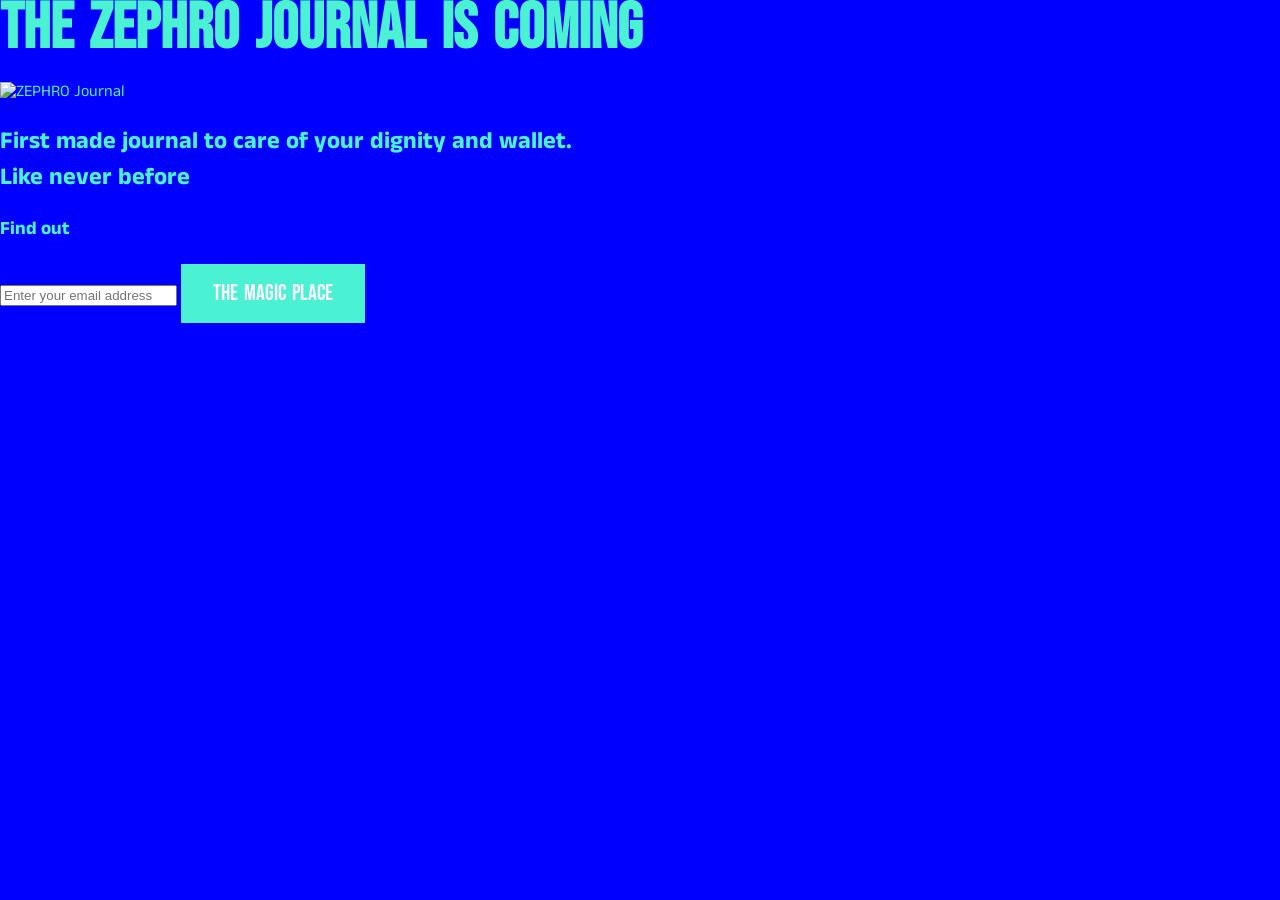
==== index.html @ 6d38abcf "Initial upload of complete folder structure" ====
<!DOCTYPE html>
<html lang="en">

<head>
  <meta charset="UTF-8">
  <meta name="viewport" content="width=device-width, initial-scale=1.0">
  <title>ZEPHRO is coming</title>
  <link rel="stylesheet" href="css/style.css">
</head>

<body>

    <!-- SECTION 1: Top Announcement Banner -->
    <div class="top-bar">
        <h1>THE ZEPHRO JOURNAL IS COMING</h1>
    </div>

    <!-- SECTION 2: Split Layout Container -->
    <div class="hero-container">
        
        <!-- Left Side: Product Asset Box -->
        <div class="journal-column">
            <!-- Your main journal mockup image -->
            <img src="journal-cover.png" alt="ZEPHRO Journal">
        </div>

        <!-- Right Side: Content & Waitlist Box -->
        <div class="content-column">
            <h2>First made journal to care of your dignity and wallet. <br>Like never before</h2>
            
            <!-- The Functional Form Group -->
            <form class="waitlist-form" action="#" method="POST">
                <h3>Find out</h3>
                <input type="email" placeholder="Enter your email address" required>
                <button type="submit">The magic place</button>
            </form>
        </div>

    </div>

</body>
---- css/style.css ----
/* 1. IMPORT FONTS FROM GOOGLE FONTS */
@import url('https://fonts.googleapis.com/css2?family=Anek+Telugu:wght@400;600&family=Bebas+Neue&display=swap');

/* 2. DEFINE YOUR THEME COLORS */
:root {
    --text-neon: #4BF1D3;
    --bg-dark: #0000FF;
    --accent-white: #FFFFFF;
}

body {
    background-color: var(--bg-dark);
    color: var(--text-neon);
    font-family: 'Anek Telugu', sans-serif;
    margin: 0;
    padding: 0;
    box-sizing: border-box;
    letter-spacing: 0px;
}

h1 {
    font-family: 'Bebas Neue', sans-serif;
    font-size: 4rem;
    letter-spacing: 0px;
    text-transform: uppercase;
    line-height: 0.9;
    margin-top: 0;
    margin-bottom: 1.5rem;
    word-spacing: 6px;
}

p, li {
    font-size: 1.1rem;
    font-weight: 400;
    line-height: 1.6;
    letter-spacing: 0px;
    margin-bottom: 1.2rem;
}

button {
    background-color: var(--text-neon); /* Uses your updated neon variable */
    color: var(--accent-white);
    border: none;
    padding: 16px 32px;
    font-family: 'Bebas Neue', sans-serif;
    font-size: 1.4rem;
    word-spacing: 2px;
    cursor: pointer;
    transition: background-color 0.2s ease, color 0.2s ease;
}

button:hover {
    background-color: var(--accent-white);
    color: var(--bg-dark);
}

/* 1. LOCKED / INACTIVE STATE */
.milestone-item {
    opacity: 0.4;
    transition: opacity 0.4s ease;
}

/* 2. UNLOCKED / ACTIVE STATE */
.milestone-item.unlocked {
    opacity: 1.0;
}
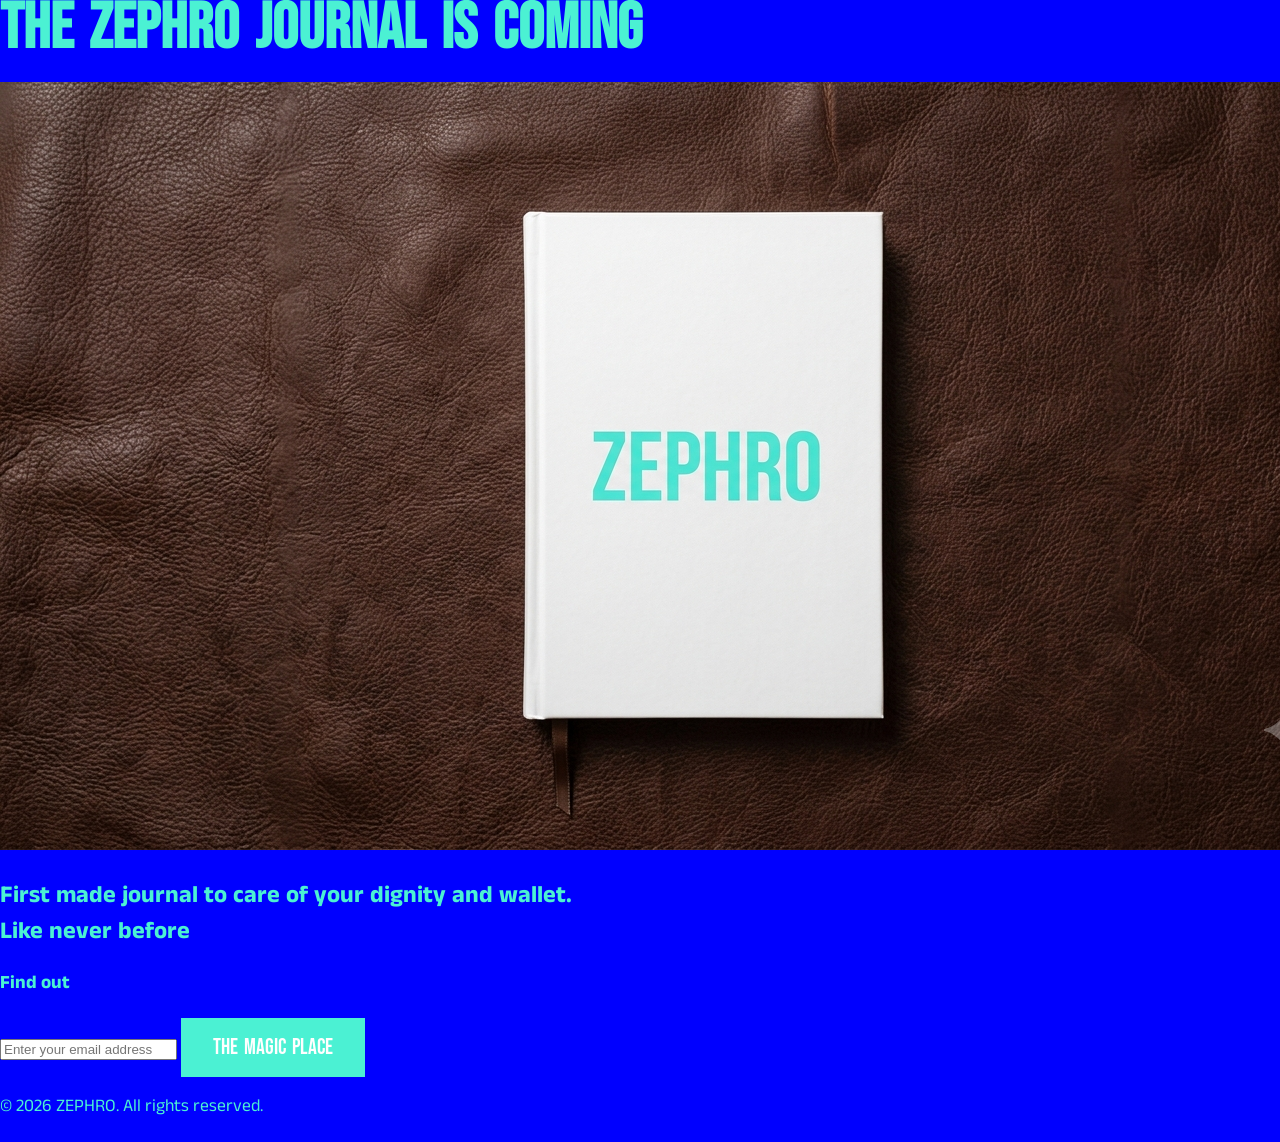
==== commit d3746fe2: "Final html structure landing page. Is still not functional" ====
--- a/index.html
+++ b/index.html
@@ -21,7 +21,7 @@
         <!-- Left Side: Product Asset Box -->
         <div class="journal-column">
             <!-- Your main journal mockup image -->
-            <img src="journal-cover.png" alt="ZEPHRO Journal">
+            <img src="images/leather-journal-bg-img.png" alt="ZEPHRO Journal on Premium Leather" class="journal-hero-img">
         </div>
 
         <!-- Right Side: Content & Waitlist Box -->
@@ -34,6 +34,13 @@
                 <input type="email" placeholder="Enter your email address" required>
                 <button type="submit">The magic place</button>
             </form>
+
+              <div>
+                <footer class="landing-footer">
+                <p>&copy; 2026 ZEPHRO. All rights reserved.</p>
+                </footer>
+              </div>
+
         </div>
 
     </div>
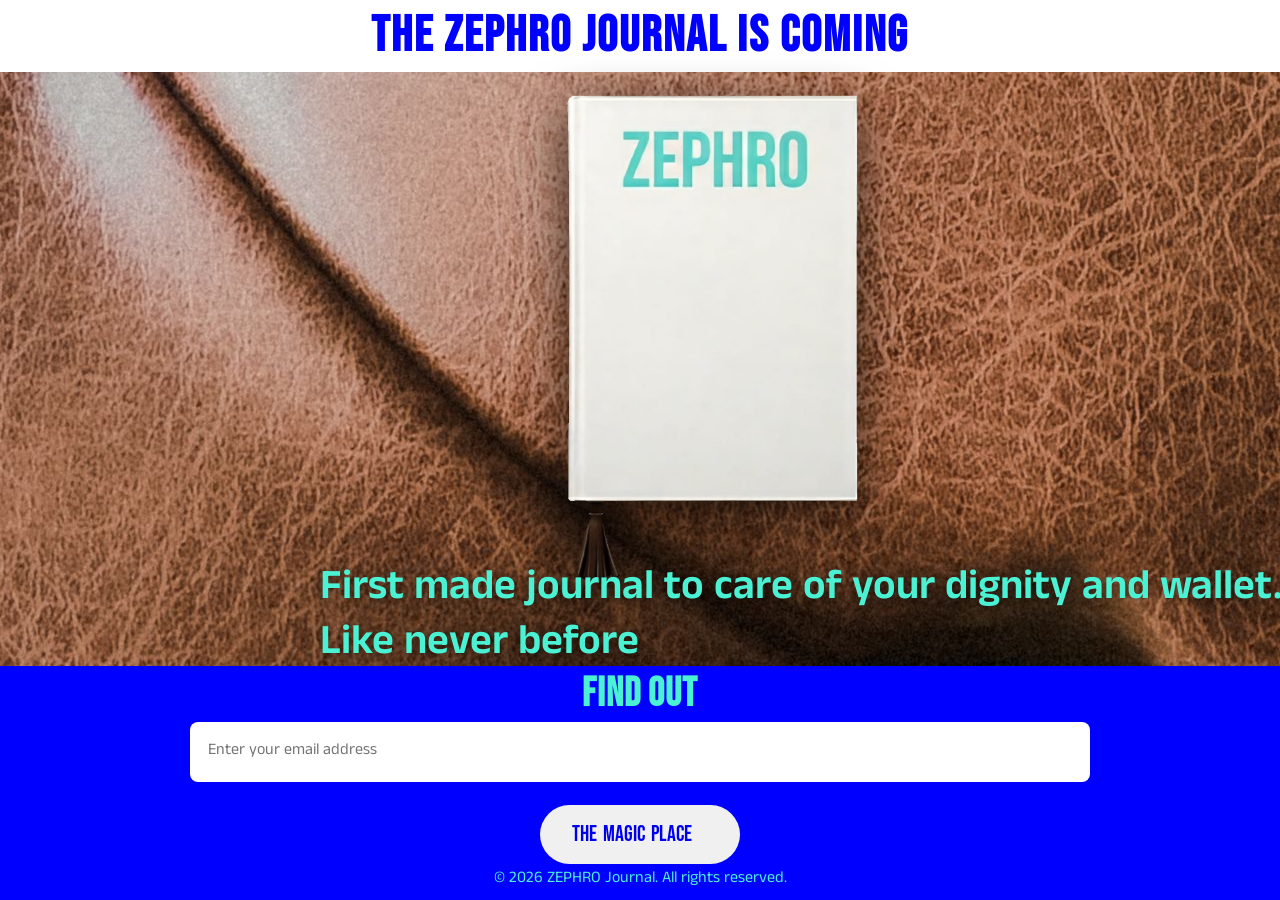
==== commit 4350e29e: "Commited all the files for webpage, added supabase for 100% real email. Still not working properly. " ====
--- a/index.html
+++ b/index.html
@@ -10,39 +10,40 @@
 
 <body>
 
-    <!-- SECTION 1: Top Announcement Banner -->
     <div class="top-bar">
         <h1>THE ZEPHRO JOURNAL IS COMING</h1>
     </div>
 
-    <!-- SECTION 2: Split Layout Container -->
     <div class="hero-container">
-        
-        <!-- Left Side: Product Asset Box -->
-        <div class="journal-column">
-            <!-- Your main journal mockup image -->
-            <img src="images/leather-journal-bg-img.png" alt="ZEPHRO Journal on Premium Leather" class="journal-hero-img">
+
+        <div class="journal column">
+            <img src="images/mockup-journal-x-background.png" alt="ZEPHRO Journal" class="journal-hero-img">
         </div>
 
-        <!-- Right Side: Content & Waitlist Box -->
         <div class="content-column">
             <h2>First made journal to care of your dignity and wallet. <br>Like never before</h2>
-            
-            <!-- The Functional Form Group -->
-            <form class="waitlist-form" action="#" method="POST">
-                <h3>Find out</h3>
-                <input type="email" placeholder="Enter your email address" required>
-                <button type="submit">The magic place</button>
-            </form>
-
-              <div>
-                <footer class="landing-footer">
-                <p>&copy; 2026 ZEPHRO. All rights reserved.</p>
-                </footer>
-              </div>
-
         </div>
 
     </div>
 
+    <footer class="landing-footer">
+        <form class="waitlist-form" action="./pages/refferal.html" method="POST">
+            <div class="form-row">
+                <h1 class="footer-heading"> Find out</h1>
+                <input 
+  type="email" 
+  placeholder="Enter your email address" 
+  pattern="[a-z0-9._%+-]+@[a-z0-9.-]+\.[a-z]{2,4}$" 
+  title="Please enter a valid email address ending in a domain like .com" 
+  required
+>
+                <!-- When this button is clicked, the form validates the email, then fires the action above -->
+                <button type="submit">The magic place</button>
+            </div>
+        </form>
+        <p>&copy; 2026 ZEPHRO Journal. All rights reserved.</p>
+    </footer>
+
+    <script src="js/app.js"> </script>
+
 </body>
--- a/css/style.css
+++ b/css/style.css
@@ -1,11 +1,20 @@
 /* 1. IMPORT FONTS FROM GOOGLE FONTS */
 @import url('https://fonts.googleapis.com/css2?family=Anek+Telugu:wght@400;600&family=Bebas+Neue&display=swap');
 
+* {
+    margin: 0;
+    padding: 0;
+    box-sizing: border-box;
+}
+
 /* 2. DEFINE YOUR THEME COLORS */
 :root {
+    --header-text: #0000FF;
+    --header-bg-white: #FFFFFF;
     --text-neon: #4BF1D3;
     --bg-dark: #0000FF;
     --accent-white: #FFFFFF;
+    --border-color: #4BF1D3;
 }
 
 body {
@@ -16,51 +25,257 @@
     padding: 0;
     box-sizing: border-box;
     letter-spacing: 0px;
-}
-
-h1 {
+    overflow: hidden;
+    /* Grid system splits the page into 5 fractional blocks */
+    height: 100vh;
+    display: grid;
+    grid-template-rows: 0.4fr 3.3fr 1.3fr;
+    /* row 1 (.top-bar)       = 1 part (20%)
+       row 2 (.hero-container) = 2.5 parts (50%)
+       row 3 (.landing-footer) = 1.5 parts (30%) */
+}
+
+/* ==========================================================================
+   2. TOP ANNOUNCEMENT BAR
+   ========================================================================== */
+
+.top-bar {
+    background-color: var(--header-bg-white);
+    display: flex;
+    width: 100%;
+    justify-content: center;
+    align-items: center;
+    height: 100%;
+}
+
+.top-bar h1 {
     font-family: 'Bebas Neue', sans-serif;
-    font-size: 4rem;
-    letter-spacing: 0px;
+    font-size: 50px;
+    letter-spacing: 2px;
+    color: var(--header-text);
+}
+
+/* ==========================================================================
+   3. SECTION 2: THE 3.8 HEIGHT ROW CONTAINER (FULL REPEATING BACKGROUND)
+   ========================================================================== */
+
+.hero-container {
+    display: flex;                 /* Places left and right columns side-by-side */
+    width: 100%;
+    height: 100%;                  /* Forces the container to fill the entire 3.8 vertical space */
+    align-items: center;           /* Vertically aligns text in the middle of the row */
+    position: relative;            /* Sets up coordinate space for the overlay tint */
+    z-index: 0;                    /* Places the background container at base layer 0 */
+
+    /* THE REPEATING TEXTURE LAYER */
+    background-image: url('../images/leather-background-journal.jpg');
+    background-size: auto;         /* Retains exact original image dimensions so it never pixelates */
+    background-repeat: repeat;     /* Duplicates the image infinitely on the X and Y axes to fill the 3.8 height space */
+    background-position: 0px 900px; /* Anchor tile point to line up rows perfectly */
+}
+
+/* THE JOURNAL IMAGE: Move it anywhere inside the left half of the screen */
+.journal-hero-img {
+    position: absolute;
+    width: 100%;
+    max-width: 461px; /* Or whatever size you chose in Inspect */
+    height: auto;           
+    object-fit: contain;    
+    z-index: 2;
+
+    /* 1. POSITION IT OVER YOUR GRID SPACE */
+    top: -5%;
+    left: 37%;
+
+    /* 2. ADD THE TABLE EFFECT */
+    transform: 
+        perspective(800px) /* Creates a 3D camera viewport view */
+        rotateX(0)     /* Tilts the top of the journal away from you, laying it down flat */
+        rotateY(0deg) 
+        rotateZ(0);   /* Spins it slightly sideways so it looks casually tossed on the table */
+
+    /* 3. SWITCH FROM A DROP-SHADOW TO A LAYERED CRISP FILTER */
+    filter: drop-shadow(0px 15px 25px rgba(0, 0, 0, 0.75));
+    
+    transition: transform 0.3s ease; /* Makes adjustments smooth if you tweak them */
+}
+
+/* Clear Dark Tint Layer over the entire repeating background */
+.hero-container::before {
+    content: '';
+    position: absolute;
+    top: 0;
+    left: 0;
+    width: 100%;
+    height: 100%;
+    
+    z-index: 1; /* Sits cleanly on top of the image (layer 1) but beneath text */
+}
+
+/* Left Column - Acts as a 50% wide transparent window frame */
+.journal-column {
+    flex: 1;                       /* Claims exactly 50% of the desktop width */
+    height: 100%;                  /* Extends all the way from the top to bottom of the 3.8 height box */
+    background: transparent;       /* Ensures no background colors block your texture */
+    /* 1. CREATES A COORDINATE BOX FOR THE IMAGE */
+    position: relative;
+}
+
+/* Right Column - Houses your text overlay layout */
+.content-column {
+    flex: 1;                       /* Claims the other 50% of the desktop width */
+    display: flex;
+    justify-content: center;
+    align-items: center;
+    padding: 40px;
+    z-index: 2;                    /* Pushes text to layer 2, safely above the dark tint overlay */
+    background: transparent;       /* Keeps column transparent so background shows through */
+    position: relative;
+}
+
+/* ==========================================================================
+   FORCE POSITIONING AND SIZE ON THE HEADLINE TEXT
+   ========================================================================== */
+
+.content-column h2 {
+    font-family: 'Anek Telugu', sans-serif !important;
+
+    /* 1. TELLS THE BROWSER TO UNHOOK IT FROM THE STANDARD FLOW */
+    position: absolute !important;
+    
+    /* 2. CHOOSE THE TEXT SIZE (Always include 'px' or 'rem') */
+    font-size: 42px !important;    /* Increase this number to make it bigger */
+    line-height: 1.3 !important;
+    font-weight: 600;
+    text-shadow: 0 2px 10px rgba(0, 0, 0, 0.5);
+    z-index: 10 !important;        /* Keeps it layered safely on top of the background */
+    width: 85% !important;
+
+    /* 3. CO-ORDINATES (Change these values to move it around) */
+    top: 295% !important;           /* Lower percentage = Higher up on the screen */
+    left: 25% !important;           /* Lower percentage = Closer to the center split line */
+}
+
+.landing-footer {
+    display: flex;
+    flex-direction: column;
+    justify-content: center;
+    align-items: center;
+    padding: 10px;
+    background-color: var(--bg-dark);
+    gap: 4px;
+    /* ADD THESE TO LOCK THE SIZE */
+    height: 100%;       /* Force it to stay strictly within its 1fr grid slice */
+    overflow: hidden;   /* Stops large text from physically stretching the footer container container */
+}
+
+/* Target the "Find out" headline specifically */
+.footer-heading {
+    font-family: 'Bebas Neue', sans-serif; /* Changes the font */
+    font-size: 40px;                     /* Controls the size */
+    letter-spacing: 1px;
+    color: var(--text-neon);
+    margin-bottom: 0px;
     text-transform: uppercase;
-    line-height: 0.9;
-    margin-top: 0;
-    margin-bottom: 1.5rem;
-    word-spacing: 6px;
-}
-
-p, li {
-    font-size: 1.1rem;
-    font-weight: 400;
-    line-height: 1.6;
-    letter-spacing: 0px;
-    margin-bottom: 1.2rem;
+    align-items: center;
+    justify-content: center;
+    line-height: 1;
+}
+
+/* Form Row Layout Container */
+.form-row {
+    display: flex;
+    flex-direction: column; /* Stacks input and button vertically on mobile, or controls their layout width */
+    align-items: center;    /* Keeps everything centered alignment-wise */
+    width: 100%;
+    max-width: 1200px;       /* Constrains the form container width */
+    gap: 8px;
 }
 
 button {
-    background-color: var(--text-neon); /* Uses your updated neon variable */
-    color: var(--accent-white);
+    background-color: var(--accent-white); /* Uses your updated neon variable */
+    color: var(--bg-dark);
     border: none;
     padding: 16px 32px;
     font-family: 'Bebas Neue', sans-serif;
     font-size: 1.4rem;
     word-spacing: 2px;
     cursor: pointer;
-    transition: background-color 0.2s ease, color 0.2s ease;
+    border-radius: 30px;
+    width: 200px;
+    max-width: 1200px ;
+    display: flex;
+    flex-direction: column;
+
+/* 1. MAKES THE BUTTON SLIGHTLY DARKER BY DEFAULT */
+    filter: brightness(0.94); /* Dims the neon background to 85% brightness */
+
+    transition: all 0.2s ease;
+
 }
 
 button:hover {
+
+    /* 2. LIGHTS UP TO FULL BRIGHTNESS ON HOVER */
+    filter: brightness(1); /* Restores the neon background to 100% full brightness */
     background-color: var(--accent-white);
     color: var(--bg-dark);
-}
-
-/* 1. LOCKED / INACTIVE STATE */
-.milestone-item {
-    opacity: 0.4;
-    transition: opacity 0.4s ease;
-}
-
-/* 2. UNLOCKED / ACTIVE STATE */
-.milestone-item.unlocked {
-    opacity: 1.0;
+    outline: 2px solid var(--border-color);
+}
+
+input[type="email"] {
+    width: 900px;
+    padding: 16px;
+    font-size: 16px;
+    background-color: var(--accent-white);
+    color: var(--header-text);
+    
+    /* 1. MATCHES THE BUTTON CORNERS */
+    border: 2px solid rgba(255, 255, 255, 0.2); /* A subtle, muted border by default */
+    border-radius: 8px; /* Perfectly matches your button's rounded edges */
+    
+    margin-bottom: 15px;
+    font-family: inherit; /* Forces the text inside to use your 'Anek Telugu' font */
+    transition: all 0.2s ease;
+    align-items: center;
+}
+
+/* 2. THE FOCUS STATE (WHEN THE USER CLICKS INSIDE TO TYPE) */
+input[type="email"]:focus {
+    outline: none; /* Removes the ugly default browser blue ring */
+    border-color: var(--text-neon); /* Smoothly lights up the border to match your neon accent color */
+    background-color: var(--header-bg-white); /* Gives the active box a very faint, premium tint */
+}
+
+/* ==========================================================================
+   7. RESPONSIVE DESIGN (MOBILE)
+   ========================================================================== */
+
+@media (max-width: 768px) {
+    .hero-container {
+        flex-direction: column;
+    }
+
+    .journal-column {
+        padding: 30px 20px 10px 20px;
+    }
+
+    .journal-hero-img {
+        max-width: 350px;
+    }
+
+    .content-column {
+        padding: 20px;
+        text-align: center;
+    }
+
+    .content-column h2 {
+        font-size: 26px;
+        margin-bottom: 30px;
+    }
+
+    .waitlist-form {
+        margin: 0 auto;
+        width: 100%;
+    }
 }
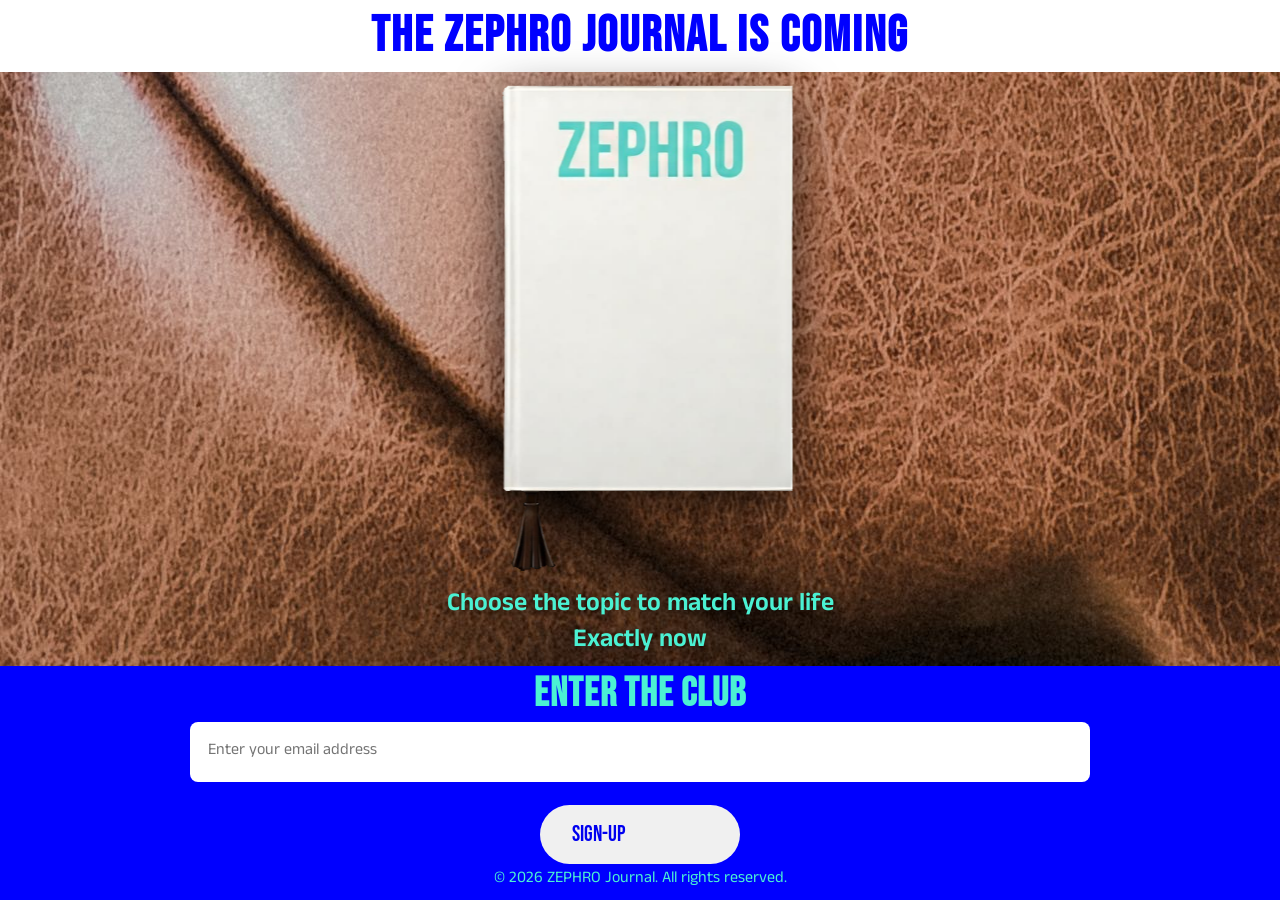
==== commit 173a7d1d: "mobile lyout for landing page DONE. Next mobile layout for reff. need to make email security work." ====
--- a/index.html
+++ b/index.html
@@ -21,7 +21,7 @@
         </div>
 
         <div class="content-column">
-            <h2>First made journal to care of your dignity and wallet. <br>Like never before</h2>
+            <h2>Choose the topic to match your life<br>Exactly now</h2>
         </div>
 
     </div>
@@ -29,19 +29,19 @@
     <footer class="landing-footer">
         <form class="waitlist-form" action="./pages/refferal.html" method="POST">
             <div class="form-row">
-                <h1 class="footer-heading"> Find out</h1>
+                <h1 class="footer-heading"> Enter the club</h1>
                 <input 
-  type="email" 
-  placeholder="Enter your email address" 
-  pattern="[a-z0-9._%+-]+@[a-z0-9.-]+\.[a-z]{2,4}$" 
-  title="Please enter a valid email address ending in a domain like .com" 
-  required
->
+                type="email" 
+                placeholder="Enter your email address" 
+                pattern="[a-z0-9._%+-]+@[a-z0-9.-]+\.[a-z]{2,4}$" 
+                title="Please enter a valid email address ending in a domain like .com" 
+                required
+                >
                 <!-- When this button is clicked, the form validates the email, then fires the action above -->
-                <button type="submit">The magic place</button>
+                <button type="submit">Sign-up</button>
             </div>
         </form>
-        <p>&copy; 2026 ZEPHRO Journal. All rights reserved.</p>
+        <p class="copyrights">&copy; 2026 ZEPHRO Journal. All rights reserved.</p>
     </footer>
 
     <script src="js/app.js"> </script>
--- a/css/style.css
+++ b/css/style.css
@@ -74,30 +74,30 @@
     background-position: 0px 900px; /* Anchor tile point to line up rows perfectly */
 }
 
-/* THE JOURNAL IMAGE: Move it anywhere inside the left half of the screen */
+/* THE JOURNAL IMAGE: Perfectly centered and scales dynamically */
 .journal-hero-img {
     position: absolute;
-    width: 100%;
-    max-width: 461px; /* Or whatever size you chose in Inspect */
+    width: 85%;             /* Scales down smoothly as the window shrinks */
+    max-width: 461px;       /* Hard ceiling: won't grow larger than this on big screens */
     height: auto;           
     object-fit: contain;    
     z-index: 2;
 
-    /* 1. POSITION IT OVER YOUR GRID SPACE */
-    top: -5%;
-    left: 37%;
-
-    /* 2. ADD THE TABLE EFFECT */
+    /* 1. PIN THE ANCHOR TO THE EXACT MIDDLE OF THE LEFT COLUMN */
+    top: 40%;               /* Adjust this percentage to move it up or down on the Y-Axis! */
+    left: 50%;              /* Keeps it locked horizontally in the middle of its half */
+
+    /* 2. PERFECT CENTERING + YOUR 3D EFFECT */
     transform: 
-        perspective(800px) /* Creates a 3D camera viewport view */
-        rotateX(0)     /* Tilts the top of the journal away from you, laying it down flat */
+        translate(-50%, -50%)  /* This pulls the image back so its exact center aligns with the 50%/50% pin */
+        perspective(800px) 
+        rotateX(0)     
         rotateY(0deg) 
-        rotateZ(0);   /* Spins it slightly sideways so it looks casually tossed on the table */
-
-    /* 3. SWITCH FROM A DROP-SHADOW TO A LAYERED CRISP FILTER */
+        rotateZ(0);   
+
+    /* 3. SHADOW & TRANSITION */
     filter: drop-shadow(0px 15px 25px rgba(0, 0, 0, 0.75));
-    
-    transition: transform 0.3s ease; /* Makes adjustments smooth if you tweak them */
+    transition: transform 0.3s ease; 
 }
 
 /* Clear Dark Tint Layer over the entire repeating background */
@@ -130,30 +130,37 @@
     padding: 40px;
     z-index: 2;                    /* Pushes text to layer 2, safely above the dark tint overlay */
     background: transparent;       /* Keeps column transparent so background shows through */
-    position: relative;
-}
-
-/* ==========================================================================
-   FORCE POSITIONING AND SIZE ON THE HEADLINE TEXT
+    position: relative !important; 
+}
+
+/* ==========================================================================
+   RIGHT COLUMN HEADLINE TEXT - LOCKED & CENTERED
    ========================================================================== */
-
 .content-column h2 {
+    /* 1. KEEPS YOUR FONT LOADED CORRECTLY */
     font-family: 'Anek Telugu', sans-serif !important;
-
-    /* 1. TELLS THE BROWSER TO UNHOOK IT FROM THE STANDARD FLOW */
-    position: absolute !important;
-    
-    /* 2. CHOOSE THE TEXT SIZE (Always include 'px' or 'rem') */
-    font-size: 42px !important;    /* Increase this number to make it bigger */
-    line-height: 1.3 !important;
+    position: absolute !important; /* On its own layer so it never pushes the footer */
     font-weight: 600;
     text-shadow: 0 2px 10px rgba(0, 0, 0, 0.5);
-    z-index: 10 !important;        /* Keeps it layered safely on top of the background */
-    width: 85% !important;
-
-    /* 3. CO-ORDINATES (Change these values to move it around) */
-    top: 295% !important;           /* Lower percentage = Higher up on the screen */
-    left: 25% !important;           /* Lower percentage = Closer to the center split line */
+    z-index: 10 !important;        
+    
+    /* 2. RESPONSIVE BOUNDARIES (Wider text layout that scales elegantly) */
+    width: 90% !important;
+    white-space: nowrap; /* Prevents words from shifting layout positions or wrapping */
+    
+    /* Scales down like a vector image when you split the screen */
+    font-size: clamp(1.4rem, 3vw, 1.6rem) !important; 
+    line-height: 1.4 !important;
+
+    /* 3. PIN THE TEXT TO THE MATHEMATICAL CENTER OF THE RIGHT COLUMN */
+    top: 370%;              /* Adjust this percentage to move it up or down the page! */
+    left: 50%;             /* Locks it horizontally perfectly in the middle of its half */
+    
+    /* 4. PERFECT CENTER ENGINE SHIFT */
+    transform: translate(-50%, -50%) !important; /* Pulls the text block exactly onto its coordinate axis center */
+
+    text-align: center !important;
+    margin: 0 !important;
 }
 
 .landing-footer {
@@ -248,34 +255,202 @@
 }
 
 /* ==========================================================================
+   7. RESPONSIVE DESIGN (MOBILE) - FIXED
+   ========================================================================== */
+
+/* ==========================================================================
    7. RESPONSIVE DESIGN (MOBILE)
    ========================================================================== */
 
 @media (max-width: 768px) {
-    .hero-container {
-        flex-direction: column;
-    }
-
-    .journal-column {
-        padding: 30px 20px 10px 20px;
-    }
-
-    .journal-hero-img {
-        max-width: 350px;
-    }
-
+    
+    /* 1. THE TOP BAR CONTAINER (HARD RESET) */
+    .top-bar {
+        /* Strip desktop positioning traps */
+        position: relative !important;    
+        top: auto !important;
+        left: auto !important;
+        transform: none !important;
+        
+        /* Layout */
+        width: 100% !important;
+        height: auto !important;          
+        padding: 15px 0 !important;       
+        text-align: center !important;
+        box-sizing: border-box !important;
+        display: block !important;        
+        
+        /* Force visibility */
+        visibility: visible !important;
+        opacity: 1 !important;
+    }
+
+    /* 2. THE MAIN TITLE TEXT (HARD RESET) */
+    .top-bar h1 {
+        /* Strip desktop positioning traps */
+        position: relative !important;    
+        top: auto !important;
+        left: auto !important;
+        transform: none !important;
+
+        /* Styling & Visibility */
+        color: #0000FF !important;        /* Forces that signature bright blue */
+        font-size: 26px !important;       /* <-- Shrunk to 18px so it's much smaller */
+        line-height: 1.2 !important;      
+        margin: 0 !important;             
+        padding: 0 15px !important;       
+        text-align: center !important;
+        display: block !important;
+        width: 100% !important;
+        box-sizing: border-box !important;
+        
+        /* Force visibility */
+        visibility: visible !important;
+        opacity: 1 !important;
+    }
+
+    /* ==========================================================================
+       ELEMENT 3: THE CONTENT COLUMN (Respecting your dignity...)
+       ========================================================================== */
     .content-column {
-        padding: 20px;
-        text-align: center;
+        /* 1. Reset any desktop positioning traps */
+        position: relative !important;
+        top: 40% !important;
+        left: auto !important;
+        transform: none !important;
+        
+        /* 2. Layout & Spacing */
+        width: 100% !important;
+        height: auto !important;            /* Lets the container grow naturally with the text */
+        margin-top: 10% !important;        /* Creates a clean gap below the journal image */
+        margin-bottom: 7% !important;     /* Creates a clean gap above the footer elements */
+        padding: 0 20px !important;         /* Keeps text safely away from the phone screen edges */
+        box-sizing: border-box !important;
+        text-align: center !important;
     }
 
     .content-column h2 {
-        font-size: 26px;
-        margin-bottom: 30px;
-    }
-
+        /* 1. Typography */
+        font-size: 20px !important;         /* Sleek, highly readable mobile size */
+        line-height: 1.4 !important;        /* Gives the line break (<br>) plenty of breathing room */
+        font-weight: 600 !important;
+        
+        /* 2. Coloring & Spacing */
+        color: #4bf1d3 !important;          /* Keeps that beautiful signature cyan color */
+        margin: 0 !important;               /* Strips default browser margins */
+        display: block !important;
+        width: 100% !important;
+    }
+
+/* ==========================================================================
+       ELEMENT 4: THE LANDING FOOTER (Tuned for visibility & tight spacing)
+       ========================================================================== */
+    .landing-footer {
+        position: relative !important;
+        top: auto !important;
+        bottom: auto !important;
+        transform: none !important;
+        
+        width: 100% !important;
+        height: auto !important;
+        min-height: 260px;               
+        /* Reduced top padding from 35px to 10px to pull FIND OUT upward */
+        padding: 15px 20px 15px 20px !important; 
+        box-sizing: border-box !important;
+        
+        display: flex !important;
+        flex-direction: column !important;     
+        justify-content: flex-start !important;
+        align-items: center !important;
+    }
+
+    /* Reset form wrapper margins to prevent invisible gaps */
     .waitlist-form {
-        margin: 0 auto;
-        width: 100%;
-    }
-}+        margin: 0 !important;
+        padding: 0 !important;
+        width: 100% !important;
+        margin-top: 0 !important;
+    }
+
+    .form-row {
+        display: flex !important;
+        flex-direction: column !important;     
+        align-items: center !important;
+        width: 100% !important;
+        gap: 10px !important;  
+        margin-top: 0 !important;                /* Tightened gap between input and button */
+    }
+
+    /* The "Find out" Heading */
+    .footer-heading {
+        font-size: 30px !important;            
+        margin: 0 0 5px 0 !important;          /* Zero top margin pulls it closer to the boundary */
+        text-align: center !important;
+        width: 100% !important;
+    }
+
+    /* The Email Input Field */
+    .landing-footer input[type="email"] {
+        width: 100% !important;
+        max-width: 200% !important;           
+        height: 42px !important;               /* Sliced a tiny bit of height to save space */
+        padding: 0 15px !important;
+        font-size: 14px !important;
+        box-sizing: border-box !important;
+    }
+
+    /* The "The magic place" Button */
+    .landing-footer button {
+        width: 100% !important;
+        max-width: 200px !important;           
+        height: 40px !important;               /* Sliced a tiny bit of height to save space */
+        font-size: 20px !important;/* 1. Control the text size (change 14px to whatever size you want) */
+
+        /* 2. Force perfect horizontal and vertical centering */
+        display: flex !important;
+        justify-content: center !important; /* Centers horizontally */
+        align-items: center !important;     /* Centers vertically */
+
+        /* 3. Reset any desktop styling that might push the text off-center */
+        line-height: 1 !important;
+        padding: 0 !important;
+        text-align: center !important;
+    }
+
+    /* Copyright Text (Pulled up and highly visible) */
+    .copyrights {
+        position: relative !important;
+        display: block !important;
+        font-size: 11px !important;
+        color: #4BF1D3 !important;             /* Crisp white so it stands out clearly */
+        text-align: center !important;
+        width: 100% !important;
+        margin-top: 15px !important;           /* Pulled closer to the button (from 30px down to 15px) */
+        opacity: 0.8 !important;               
+    }
+
+}
+
+
+
+
+
+
+
+
+
+
+
+
+
+
+
+
+
+
+
+
+
+
+
+
